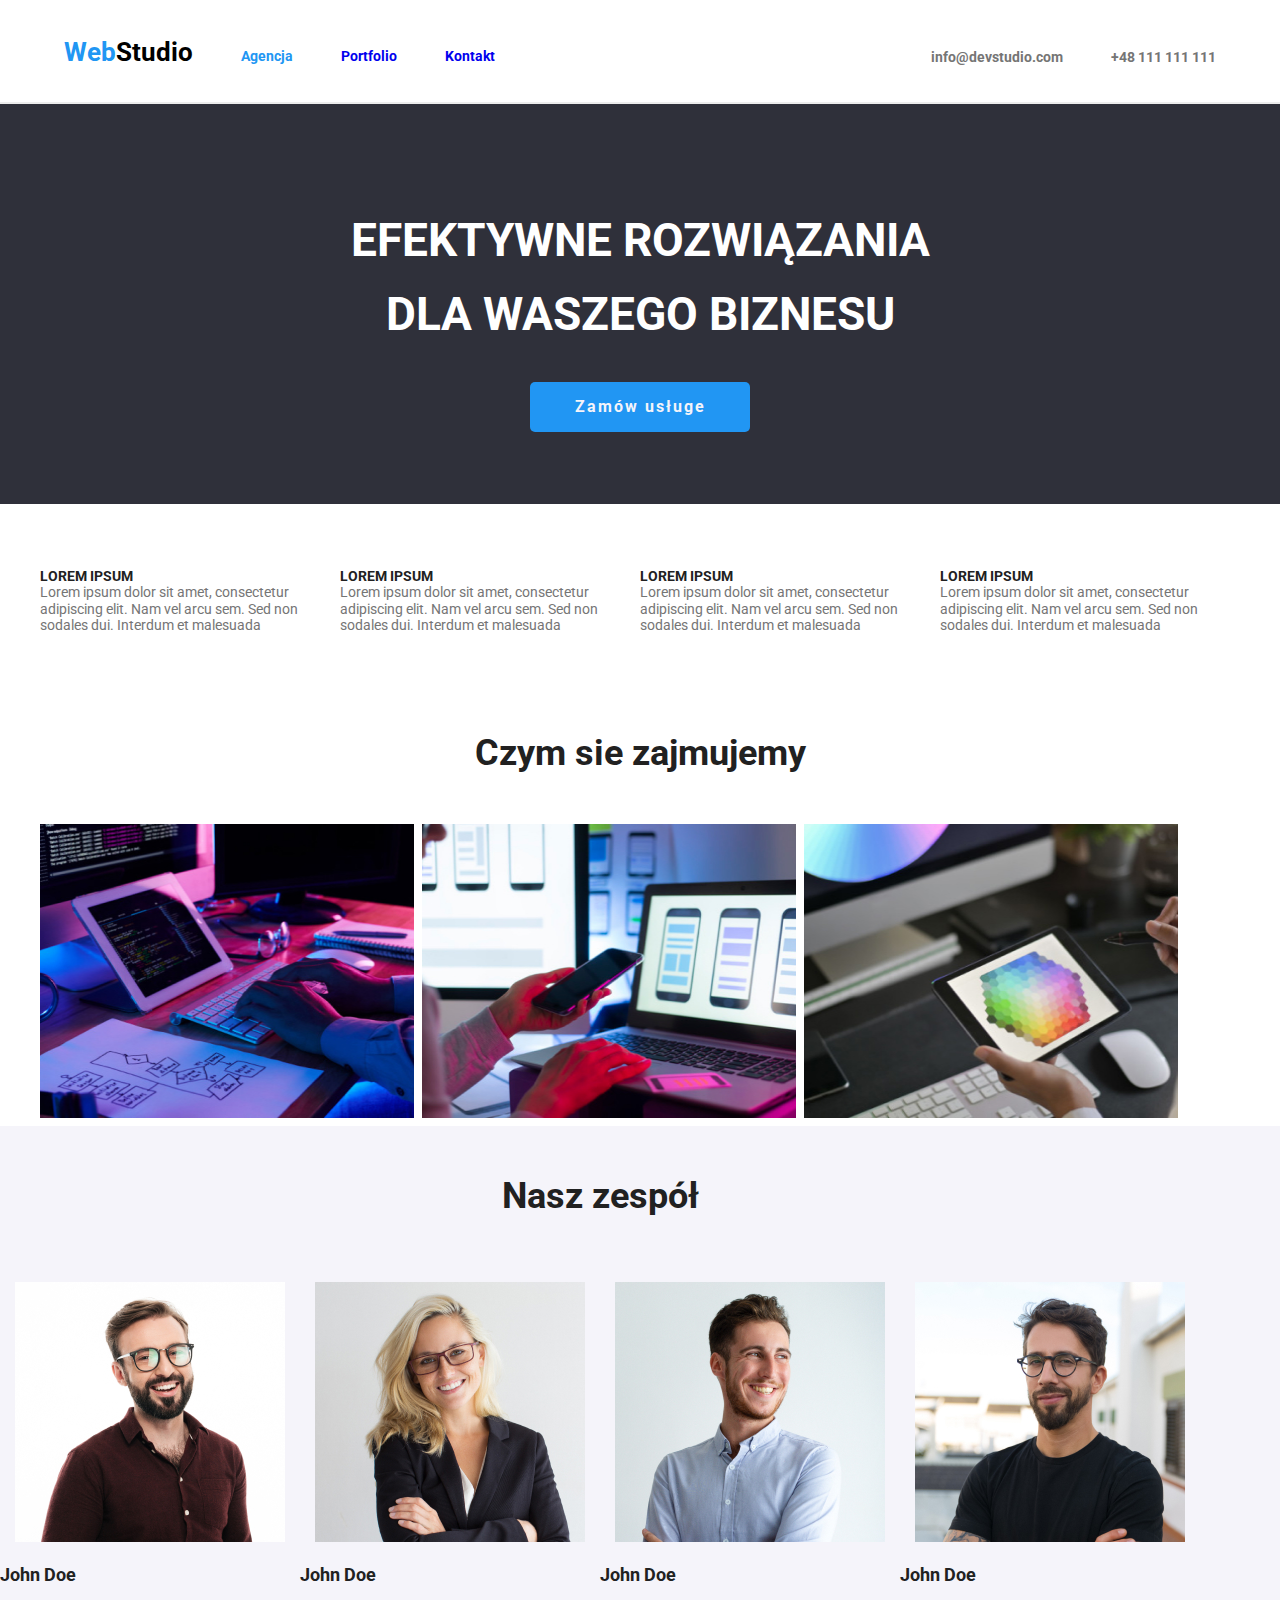
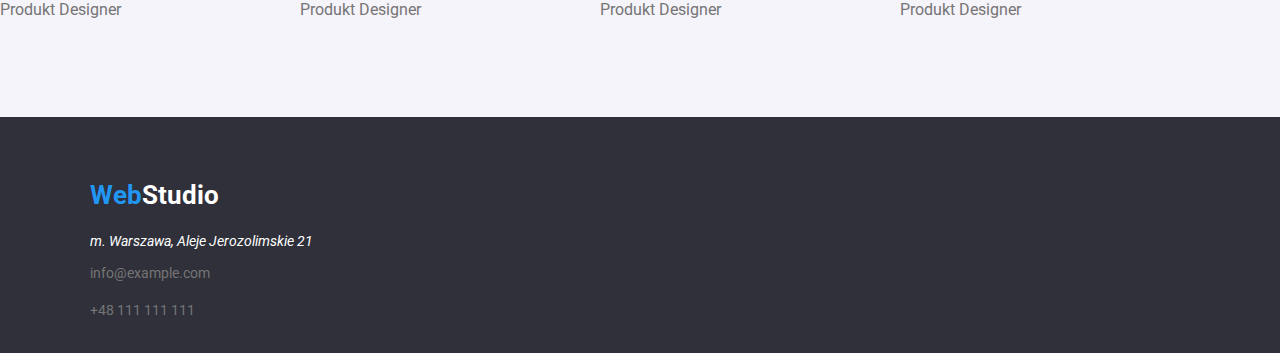
==== agencja.html @ d64dea9a "praca domowa 3" ====
<!DOCTYPE html>
<html lang="pl">
  <head>
    <meta charset="UTF-8" />
    <meta http-equiv="X-UA-Compatible" content="IE=edge" />
    <meta name="viewport" content="width=device-width, initial-scale=1.0" />
    <link rel="preconnect" href="https://fonts.googleapis.com" />
    <link rel="preconnect" href="https://fonts.gstatic.com" crossorigin />
    <link
      href="https://fonts.googleapis.com/css2?family=Raleway:wght@700&family=Roboto:wght@400;500;700;900&display=swap"
      rel="stylesheet"
    />
    <link rel="stylesheet" href="./css/modern-normalize.css" />
    <link rel="stylesheet" href="./css/style.css" />
    <title>WebStudio Praca Domowa nr 3</title>
  </head>
  <body>
    <header class="margin-bottom">
      <div class="container header-wrapper">
        <nav>
          <ul class="button-list">
            <li class="list-menu">
              <a href="#" class="logo-text-black"><span class="logo-text-blue">Web</span>Studio</a>
            </li>
            <li class="list-menu">
              <a href="./agencja.html" class="navigation active"><span>Agencja</span></a>
            </li>
            <li class="list-menu"><a href="./portfolio.html" class="navigation">Portfolio</a></li>
            <li class="list-menu"><a href="./kontakt.html" class="navigation">Kontakt</a></li>
          </ul>
        </nav>
        <ul class="button-list">
          <li class="list-menu">
            <a href="mailto:info@devstudio.com" class="kontakt">info@devstudio.com</a>
          </li>
          <li class="list-menu">
            <a href="tel:+48111111111" class="kontakt">+48 111 111 111</a>
          </li>
        </ul>
      </div>
    </header>

    <main>
      <div class="banner-background container-big">
        <h1 class="title-banner">
          EFEKTYWNE ROZWIĄZANIA <br />
          DLA WASZEGO BIZNESU
        </h1>
        <button type="button" class="button-bnner">Zamów usługe</button>
      </div>
      <div>
        <div class="container margin-button header-button">
          <ul class="button-list">
            <li>
              <h4 class="box-info-title">LOREM IPSUM</h4>
              <p class="box-info">
                Lorem ipsum dolor sit amet, consectetur adipiscing elit. Nam vel arcu sem. Sed non
                sodales dui. Interdum et malesuada
              </p>
            </li>
            <li>
              <h4 class="box-info-title">LOREM IPSUM</h4>
              <p class="box-info">
                Lorem ipsum dolor sit amet, consectetur adipiscing elit. Nam vel arcu sem. Sed non
                sodales dui. Interdum et malesuada
              </p>
            </li>
            <li>
              <h4 class="box-info-title">LOREM IPSUM</h4>
              <p class="box-info">
                Lorem ipsum dolor sit amet, consectetur adipiscing elit. Nam vel arcu sem. Sed non
                sodales dui. Interdum et malesuada
              </p>
            </li>
            <li>
              <h4 class="box-info-title">LOREM IPSUM</h4>
              <p class="box-info">
                Lorem ipsum dolor sit amet, consectetur adipiscing elit. Nam vel arcu sem. Sed non
                sodales dui. Interdum et malesuada
              </p>
            </li>
          </ul>
        </div>
      </div>
      <div class="container">
        <section>
          <h2 class="title-one">Czym sie zajmujemy</h2>
          <img src="./images/box1.jpg" alt="Czym się zajmujemy 1" width="374px" height="294" />
          <img src="./images/box2.jpg" alt="Czym się zajmujemy 2" width="374px" height="294" />
          <img src="./images/box3.jpg" alt="Czym się zajmujemy 3" width="374px" height="294" />
        </section>
      </div>
      <div>
        <div class="container-team">
          <section>
            <h2 class="title-one">Nasz zespół</h2>
            <ul class="portfolio">
              <li>
                <img
                  src="./images/img1.jpg"
                  alt="John Doe"
                  width="270"
                  height="260"
                  alt="fot. John Doe - Produck designer"
                  class="img-portfolio"
                />
                <h5 class="project-info">John Doe</h5>
                <span class="kategory"> Produkt Designer</span>
              </li>
              <li>
                <img
                  src="./images/img2.jpg"
                  alt="John Doe"
                  width="270"
                  height="260"
                  alt="fot. John Doe - Produck designer"
                  class="img-portfolio"
                />
                <h5 class="project-info">John Doe</h5>
                <span class="kategory"> Produkt Designer</span>
              </li>
              <li>
                <img
                  src="./images/img3.jpg"
                  alt="John Doe"
                  width="270"
                  height="260"
                  alt="fot. John Doe - Produck designer"
                  class="img-portfolio"
                />
                <h5 class="project-info">John Doe</h5>
                <span class="kategory"> Produkt Designer</span>
              </li>
              <li>
                <img
                  src="./images/img4.jpg"
                  alt="John Doe"
                  width="270"
                  height="260"
                  alt="fot. John Doe - Produkt designer"
                  class="img-portfolio"
                />
                <h5 class="project-info">John Doe</h5>
                <span class="kategory"> Produkt Designer</span>
              </li>
            </ul>
          </section>
        </div>
      </div>
    </main>
    <footer class="footer">
      <div class="container">
        <h3 class="logo-text-white"><span class="logo-text-blue">Web</span>Studio</h3>
        <address class="address">m. Warszawa, Aleje Jerozolimskie 21</address>
        <a href="mailto:info@example.com" class="kontakt">info@example.com</a>
        <br />
        <a href="tel:+48111111111" class="kontakt">+48 111 111 111</a>
      </div>
    </footer>
  </body>
</html>
---- css/style.css ----
:root {
  --color-black: #212121;
  --color-white: #ffffff;
  --color-white-dark: #f5f4fa;
  --color-grey: #757575;
  --hover-color: #2196f3;
  --background-color: #e5e5e5;
}

body {
  font-size: 2rem;
  font-family: 'Roboto', 'Raleway', sans-serif;
  color: var(--color-black);
  color: var(--background-color);
  font-weight: 400;
}

h1,
h2,
h3,
h4,
h5,
h6,
p,
ul {
  margin: 0;
  padding: 0;
}

.container {
  margin: 0 auto;
  width: 1200px;
}

.container-big {
  margin: 0 auto;
  height: auto;
}
.container-team {
  display: flex;
  align-items: center;
  justify-content: space-between;
  background-color: var(--color-white-dark);
  margin: 0 auto;
  height: auto;
}

.margin-bottom {
  border-bottom: 2px solid #ececec;
  padding: 32px;
}
.margin-button {
  padding-top: 64px;
  padding-bottom: 50px;
}

.header-wrapper {
  display: flex;
  align-items: center;
  justify-content: space-between;
}
.header-button {
  display: flex;
  align-items: center;
  justify-content: space-around;
}

.logo-text-black {
  font-family: 'Roboto', 'Raleway', sans-serif;
  color: #000000;
  font-weight: 700;
  font-size: 26px;
  line-height: 1.4;
  text-decoration: none;
}

.logo-text-white {
  font-family: 'Roboto', 'Raleway', sans-serif;
  color: var(--color-white);
  font-weight: 700;
  font-size: 26px;
  line-height: 1.4;
  text-decoration: none;
}

.logo-text-blue {
  color: var(--hover-color);
}

.list-menu {
  padding: 0 24px;
  font-weight: 700;
}

.navigation {
  text-decoration: none;
  font-size: 14px;
}

.navigation:hover,
.navigation:focus,
.navigation:active {
  color: var(--hover-color);
}

.active {
  text-decoration: none;
  font-size: 14px;
  color: var(--hover-color);
}

.kontakt {
  text-decoration: none;
  color: var(--color-grey);
  font-size: 14px;
}

.kontakt:hover,
.kontakt:focus {
  color: var(--hover-color);
}

.banner-background {
  background-color: #2f303a;
  text-align: center;
  width: 100%;
  height: 200px;
  padding-top: 100px;
  padding-bottom: 100px;
  color: var(--color-white);
}

.title-banner {
  font-size: 46px;
  line-height: 1.6;
}
.button {
  display: inline-block;
  height: 38px;
  margin: 8px;
  padding: 6px 22px 6px 22px;
  background-color: var(--color-white-dark);
  color: var(--color-black);
  border: none;
  font-size: 16px;
  text-align: center;
  text-decoration: none;
  cursor: pointer;
  border-radius: 5px;
}

.button-list {
  display: flex;
  justify-content: center;
  list-style: none;
}

.button:hover {
  color: var(--color-white-dark);
  background-color: var(--hover-color);
}

.button-bnner {
  color: var(--color-white-dark);
  background-color: var(--hover-color);

  line-height: 1;
  letter-spacing: 2px;
  white-space: normal;
  margin-top: 30px;
  width: 220px;
  height: 50px;
  font-size: 16px;
  font-weight: 700;

  border: none;
  cursor: pointer;
  border-radius: 5px;
}

.img-portfolio {
  margin: 15px 15px 15px 15px;
}

.portfolio {
  list-style: none;
  display: inline-flex;
  padding-bottom: 94px;
}

.project-info {
  color: #212121;
  font-family: 'Roboto';
  font-size: 18px;
}
.kategory {
  font-size: 16px;
  font-family: 'Roboto';
  color: var(--color-grey);
}

.box-info-title {
  font-size: 14px;
  font-weight: 700;
  color: var(--color-black);
}

.box-info {
  font-size: 14px;
  color: var(--color-grey);
}

.title-one {
  font-size: 36px;
  font-weight: 700;
  text-align: center;
  margin: 50px;
  height: auto;
  color: var(--color-black);
}

.footer {
  background-color: #2f303a;
  color: #ffffff;
  text-decoration: none;
  padding: 60px 10px 30px 90px;
}

.address {
  font-size: 14px;
  margin-top: 20px;
}
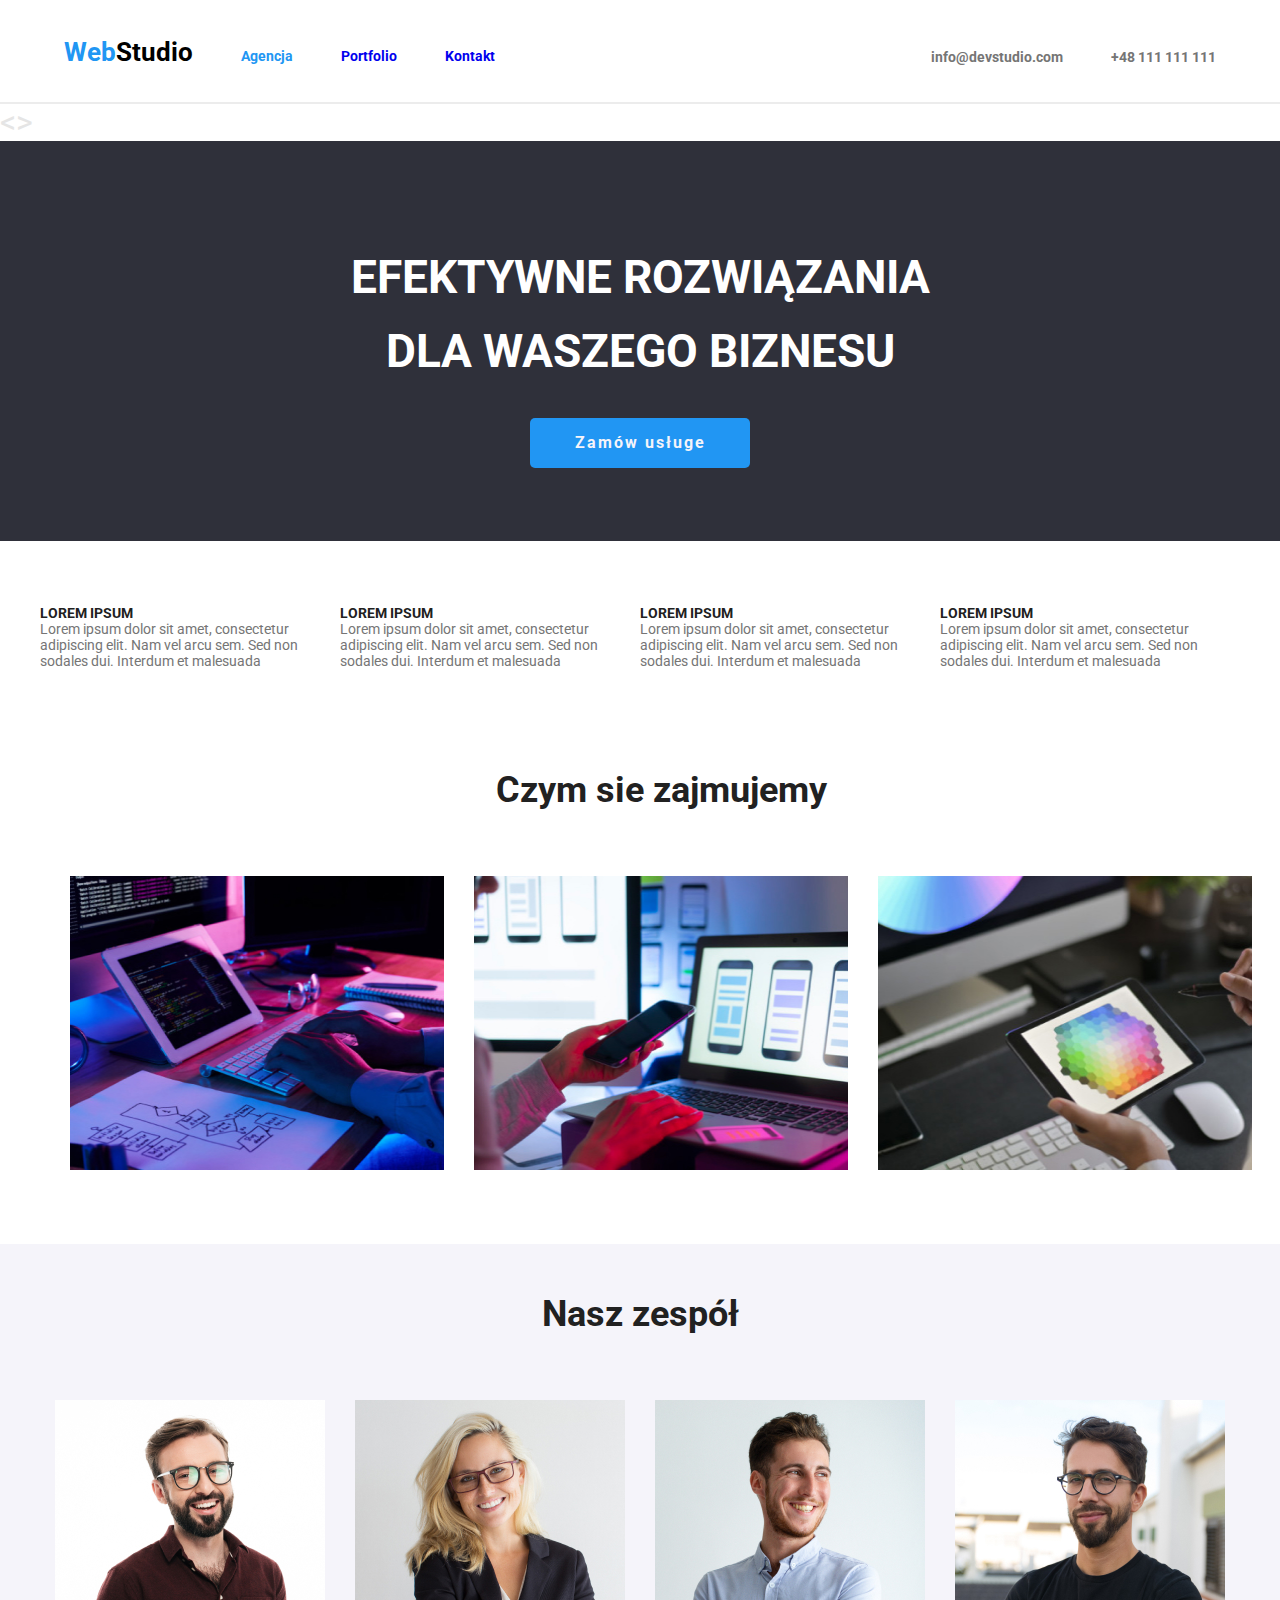
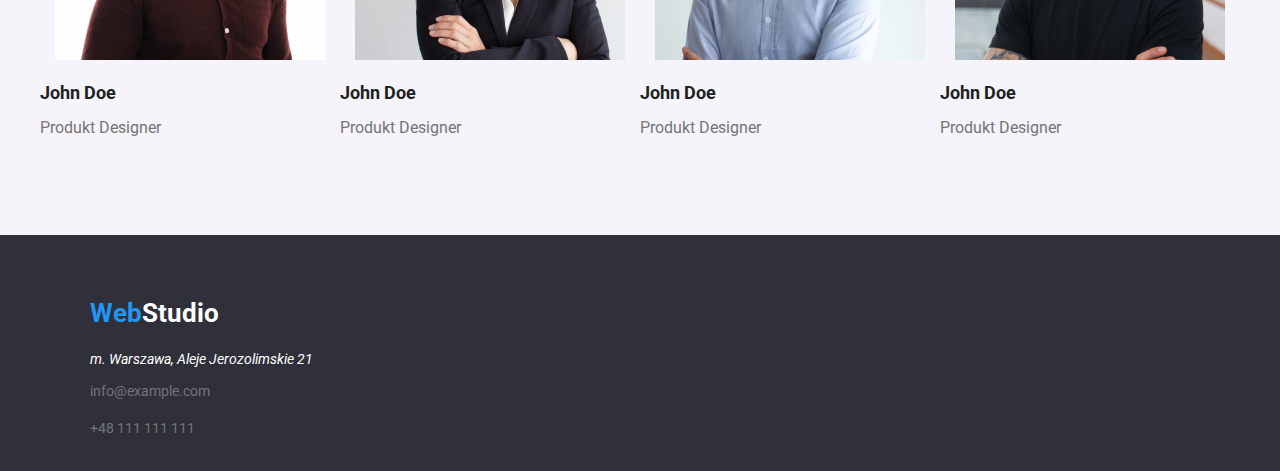
==== commit 4fd60fed: "agencja ustawianie" ====
--- a/agencja.html
+++ b/agencja.html
@@ -40,13 +40,15 @@
       </div>
     </header>
 
-    <main>
+    <>
       <div class="banner-background container-big">
-        <h1 class="title-banner">
-          EFEKTYWNE ROZWIĄZANIA <br />
-          DLA WASZEGO BIZNESU
-        </h1>
-        <button type="button" class="button-bnner">Zamów usługe</button>
+        <div>
+          <h1 class="title-banner">
+            EFEKTYWNE ROZWIĄZANIA <br />
+            DLA WASZEGO BIZNESU
+          </h1>
+          <button type="button" class="button-bnner">Zamów usługe</button>
+        </div>
       </div>
       <div>
         <div class="container margin-button header-button">
@@ -83,68 +85,81 @@
         </div>
       </div>
       <div class="container">
-        <section>
-          <h2 class="title-one">Czym sie zajmujemy</h2>
-          <img src="./images/box1.jpg" alt="Czym się zajmujemy 1" width="374px" height="294" />
-          <img src="./images/box2.jpg" alt="Czym się zajmujemy 2" width="374px" height="294" />
-          <img src="./images/box3.jpg" alt="Czym się zajmujemy 3" width="374px" height="294" />
-        </section>
+        <div class="container-work">
+          <section>
+            <h2 class="title-one">Czym sie zajmujemy</h2>
+              <ul class="container-work-small">
+                        <li class="container-work-small">
+                        <img src="./images/box1.jpg" alt="Czym się zajmujemy 1" width="374px" height="294" />
+                      </li>
+                      <li class="container-work-small">
+                        <img src="./images/box2.jpg" alt="Czym się zajmujemy 2" width="374px" height="294" />
+                      </li>
+                      <li class="container-work-small">
+                        <img src="./images/box3.jpg" alt="Czym się zajmujemy 1" width="374px" height="294" />
+                      </li>
+              </ul>
+          </section>
+        </div>
       </div>
+    
       <div>
-        <div class="container-team">
-          <section>
-            <h2 class="title-one">Nasz zespół</h2>
-            <ul class="portfolio">
-              <li>
-                <img
-                  src="./images/img1.jpg"
-                  alt="John Doe"
-                  width="270"
-                  height="260"
-                  alt="fot. John Doe - Produck designer"
-                  class="img-portfolio"
-                />
-                <h5 class="project-info">John Doe</h5>
-                <span class="kategory"> Produkt Designer</span>
-              </li>
-              <li>
-                <img
-                  src="./images/img2.jpg"
-                  alt="John Doe"
-                  width="270"
-                  height="260"
-                  alt="fot. John Doe - Produck designer"
-                  class="img-portfolio"
-                />
-                <h5 class="project-info">John Doe</h5>
-                <span class="kategory"> Produkt Designer</span>
-              </li>
-              <li>
-                <img
-                  src="./images/img3.jpg"
-                  alt="John Doe"
-                  width="270"
-                  height="260"
-                  alt="fot. John Doe - Produck designer"
-                  class="img-portfolio"
-                />
-                <h5 class="project-info">John Doe</h5>
-                <span class="kategory"> Produkt Designer</span>
-              </li>
-              <li>
-                <img
-                  src="./images/img4.jpg"
-                  alt="John Doe"
-                  width="270"
-                  height="260"
-                  alt="fot. John Doe - Produkt designer"
-                  class="img-portfolio"
-                />
-                <h5 class="project-info">John Doe</h5>
-                <span class="kategory"> Produkt Designer</span>
-              </li>
-            </ul>
-          </section>
+        <div class="banner-background-team">
+          <div class="container">
+            <section>
+              <h2 class="title-one">Nasz zespół</h2>
+              <ul class="portfolio">
+                <li>
+                  <img
+                    src="./images/img1.jpg"
+                    alt="John Doe"
+                    width="270"
+                    height="260"
+                    alt="fot. John Doe - Produck designer"
+                    class="img-portfolio"
+                  />
+                  <h5 class="project-info">John Doe</h5>
+                  <span class="kategory"> Produkt Designer</span>
+                </li>
+                <li>
+                  <img
+                    src="./images/img2.jpg"
+                    alt="John Doe"
+                    width="270"
+                    height="260"
+                    alt="fot. John Doe - Produck designer"
+                    class="img-portfolio"
+                  />
+                  <h5 class="project-info">John Doe</h5>
+                  <span class="kategory"> Produkt Designer</span>
+                </li>
+                <li>
+                  <img
+                    src="./images/img3.jpg"
+                    alt="John Doe"
+                    width="270"
+                    height="260"
+                    alt="fot. John Doe - Produck designer"
+                    class="img-portfolio"
+                  />
+                  <h5 class="project-info">John Doe</h5>
+                  <span class="kategory"> Produkt Designer</span>
+                </li>
+                <li>
+                  <img
+                    src="./images/img4.jpg"
+                    alt="John Doe"
+                    width="270"
+                    height="260"
+                    alt="fot. John Doe - Produkt designer"
+                    class="img-portfolio"
+                  />
+                  <h5 class="project-info">John Doe</h5>
+                  <span class="kategory"> Produkt Designer</span>
+                </li>
+              </ul>
+            </section>
+          </div>
         </div>
       </div>
     </main>
--- a/css/style.css
+++ b/css/style.css
@@ -36,6 +36,21 @@
   margin: 0 auto;
   height: auto;
 }
+
+.container-work {
+  display: flex;
+  align-items: center;
+  justify-content: space-around;
+  margin-bottom: 44px;
+}
+
+.container-work-small {
+  display: flex;
+  align-items: center;
+  justify-content: space-between;
+  margin: 15px;
+}
+
 .container-team {
   display: flex;
   align-items: center;
@@ -130,6 +145,16 @@
   color: var(--color-white);
 }
 
+.banner-background-team {
+  background-color: var(--color-white-dark);
+
+  display: flex;
+  align-items: center;
+  justify-content: space-between;
+
+  color: var(--color-white);
+}
+
 .title-banner {
   font-size: 46px;
   line-height: 1.6;
@@ -172,7 +197,6 @@
   height: 50px;
   font-size: 16px;
   font-weight: 700;
-
   border: none;
   cursor: pointer;
   border-radius: 5px;
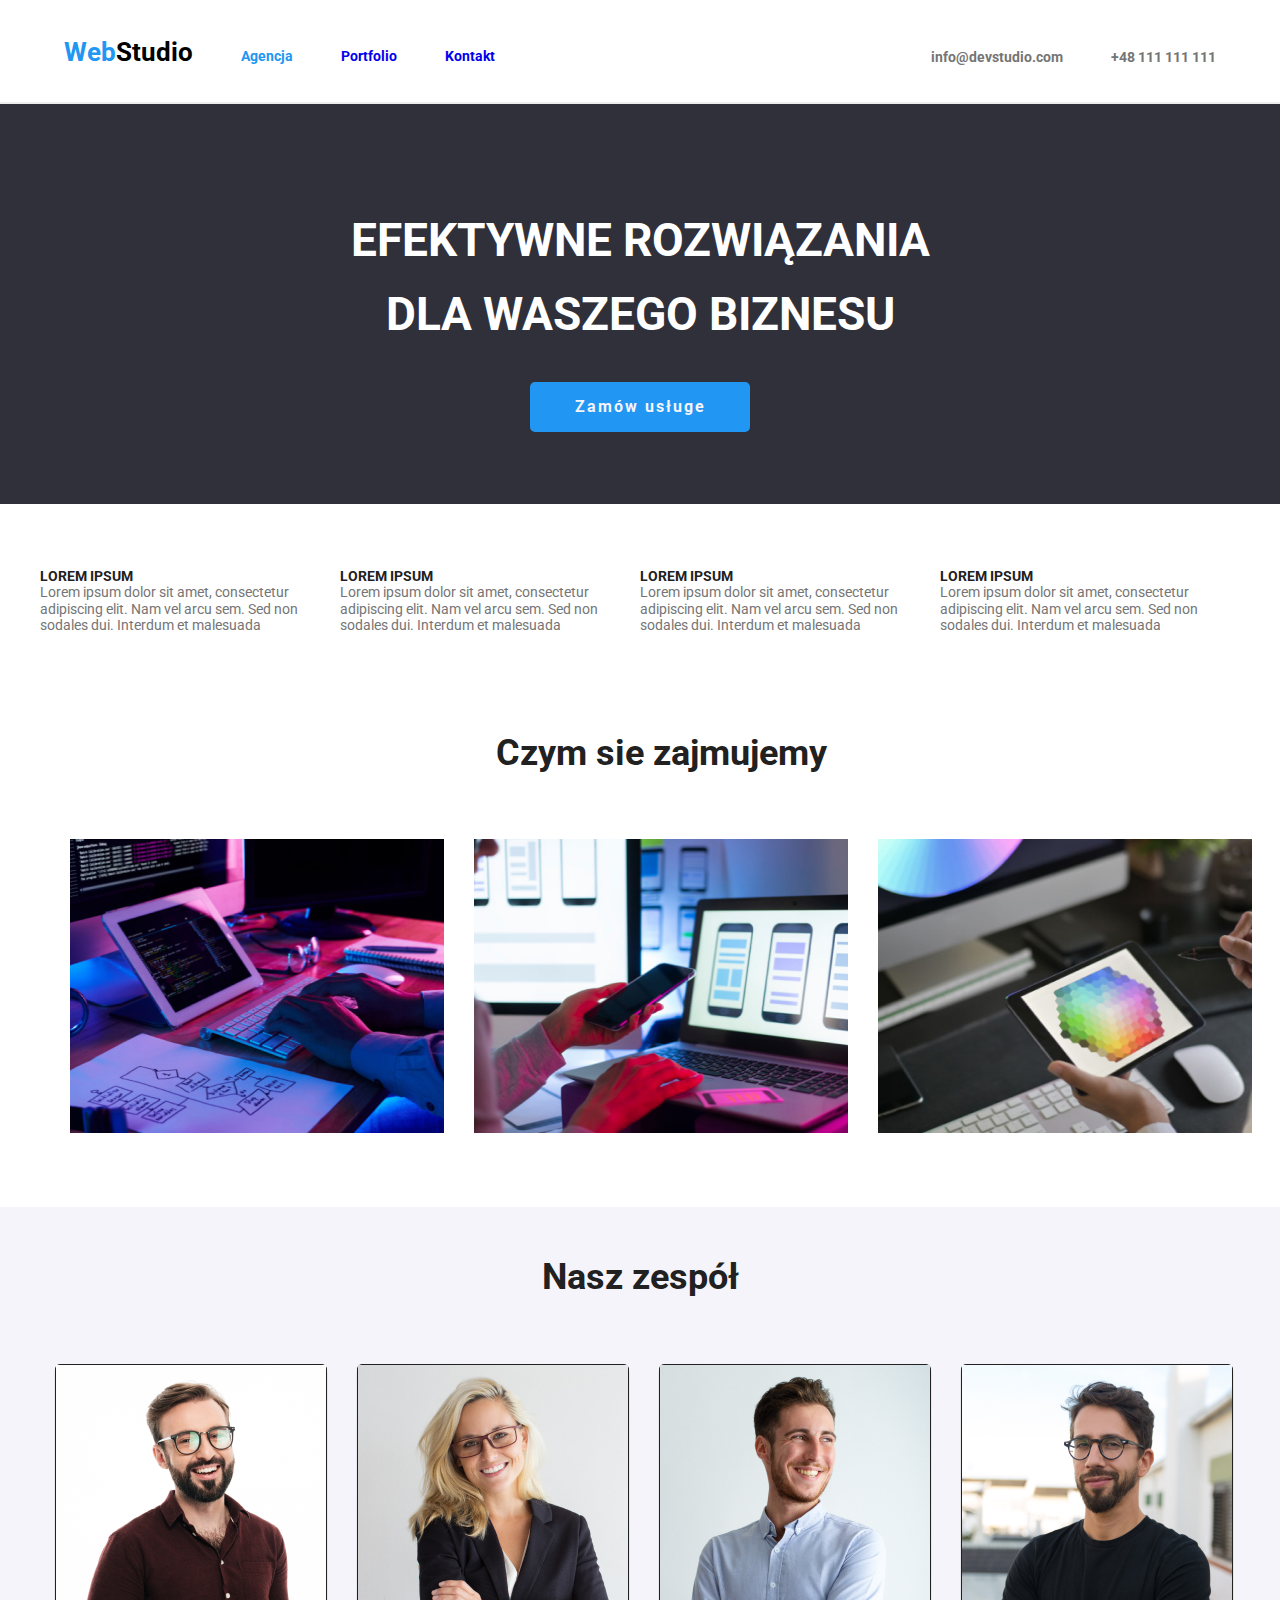
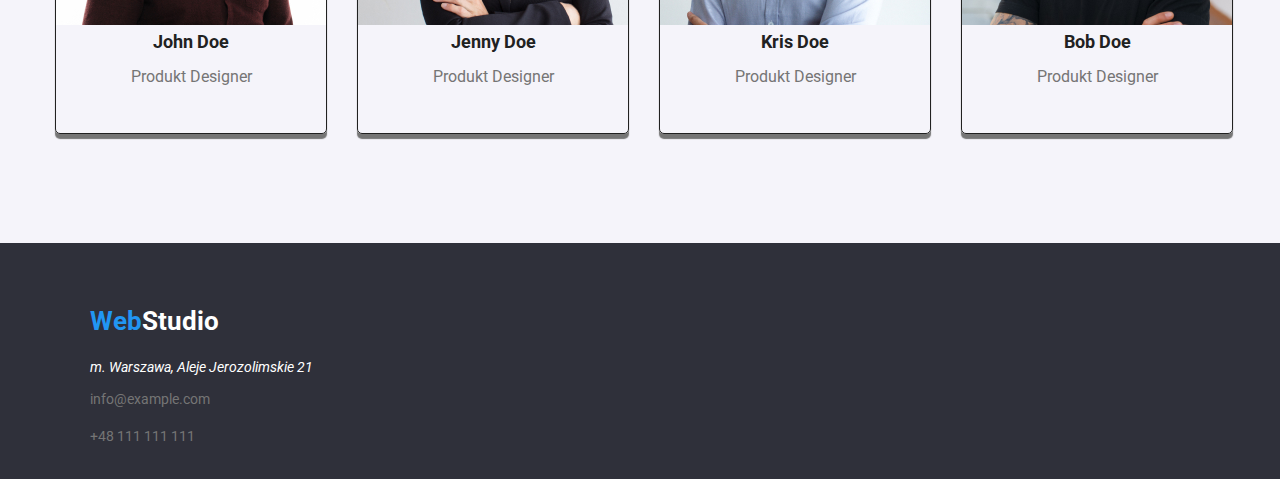
==== commit 53b673c0: "pracownicy" ====
--- a/agencja.html
+++ b/agencja.html
@@ -40,7 +40,7 @@
       </div>
     </header>
 
-    <>
+    
       <div class="banner-background container-big">
         <div>
           <h1 class="title-banner">
@@ -110,52 +110,61 @@
               <h2 class="title-one">Nasz zespół</h2>
               <ul class="portfolio">
                 <li>
-                  <img
-                    src="./images/img1.jpg"
+                  <div class="portfolio-space">
+                    <img
+                    src="./images/team_john.jpg"
                     alt="John Doe"
                     width="270"
                     height="260"
                     alt="fot. John Doe - Produck designer"
+              
+                     />
+                    <h5 class="project-info">John Doe</h5>
+                    <span class="kategory"> Produkt Designer</span>
+                  </div>
+                </li>
+                <li>
+                   <div class="portfolio-space">
+                  <img
+                    src="./images/team_jenny.jpg"
+                    alt="Jenny Doe"
+                    width="270"
+                    height="260"
+                    alt="fot. Jenny Doe - Produck designer"
+            
+                  />
+                  <h5 class="project-info">Jenny Doe</h5>
+                  <span class="kategory"> Produkt Designer</span>
+               </div>
+                </li>
+               
+                 
+                <li>
+                  <div class="portfolio-space"> <img
+                    src="./images/team_kris.jpg"
+                    alt="Kris Doe"
+                    width="270"
+                    height="260"
+                    alt="fot. Kris Doe - Produck designer"
+                
+                  />
+                  <h5 class="project-info">Kris Doe</h5>
+                  <span class="kategory"> Produkt Designer</span>
+                  </div>
+                </li>
+                <li>
+                  <div class="portfolio-space">
+                  <img
+                    src="./images/team_bob.jpg"
+                    alt="Bob Doe"
+                    width="270"
+                    height="260"
+                    alt="fot. Bob Doe - Produkt designer"
                     class="img-portfolio"
                   />
-                  <h5 class="project-info">John Doe</h5>
+                  <h5 class="project-info">Bob Doe</h5>
                   <span class="kategory"> Produkt Designer</span>
-                </li>
-                <li>
-                  <img
-                    src="./images/img2.jpg"
-                    alt="John Doe"
-                    width="270"
-                    height="260"
-                    alt="fot. John Doe - Produck designer"
-                    class="img-portfolio"
-                  />
-                  <h5 class="project-info">John Doe</h5>
-                  <span class="kategory"> Produkt Designer</span>
-                </li>
-                <li>
-                  <img
-                    src="./images/img3.jpg"
-                    alt="John Doe"
-                    width="270"
-                    height="260"
-                    alt="fot. John Doe - Produck designer"
-                    class="img-portfolio"
-                  />
-                  <h5 class="project-info">John Doe</h5>
-                  <span class="kategory"> Produkt Designer</span>
-                </li>
-                <li>
-                  <img
-                    src="./images/img4.jpg"
-                    alt="John Doe"
-                    width="270"
-                    height="260"
-                    alt="fot. John Doe - Produkt designer"
-                    class="img-portfolio"
-                  />
-                  <h5 class="project-info">John Doe</h5>
-                  <span class="kategory"> Produkt Designer</span>
+                  </div>
                 </li>
               </ul>
             </section>
--- a/css/style.css
+++ b/css/style.css
@@ -202,16 +202,25 @@
   border-radius: 5px;
 }
 
-.img-portfolio {
-  margin: 15px 15px 15px 15px;
-}
-
 .portfolio {
   list-style: none;
   display: inline-flex;
   padding-bottom: 94px;
 }
 
+.portfolio-space {
+  display: inline-block;
+  flex-direction: column;
+  align-items: center;
+  width: 270px;
+  height: 368px;
+  text-align: center;
+  border: 1px solid #212121;
+  border-radius: 5px;
+  box-shadow: 0px 5px 1px #757575;
+  margin: 15px;
+}
+
 .project-info {
   color: #212121;
   font-family: 'Roboto';
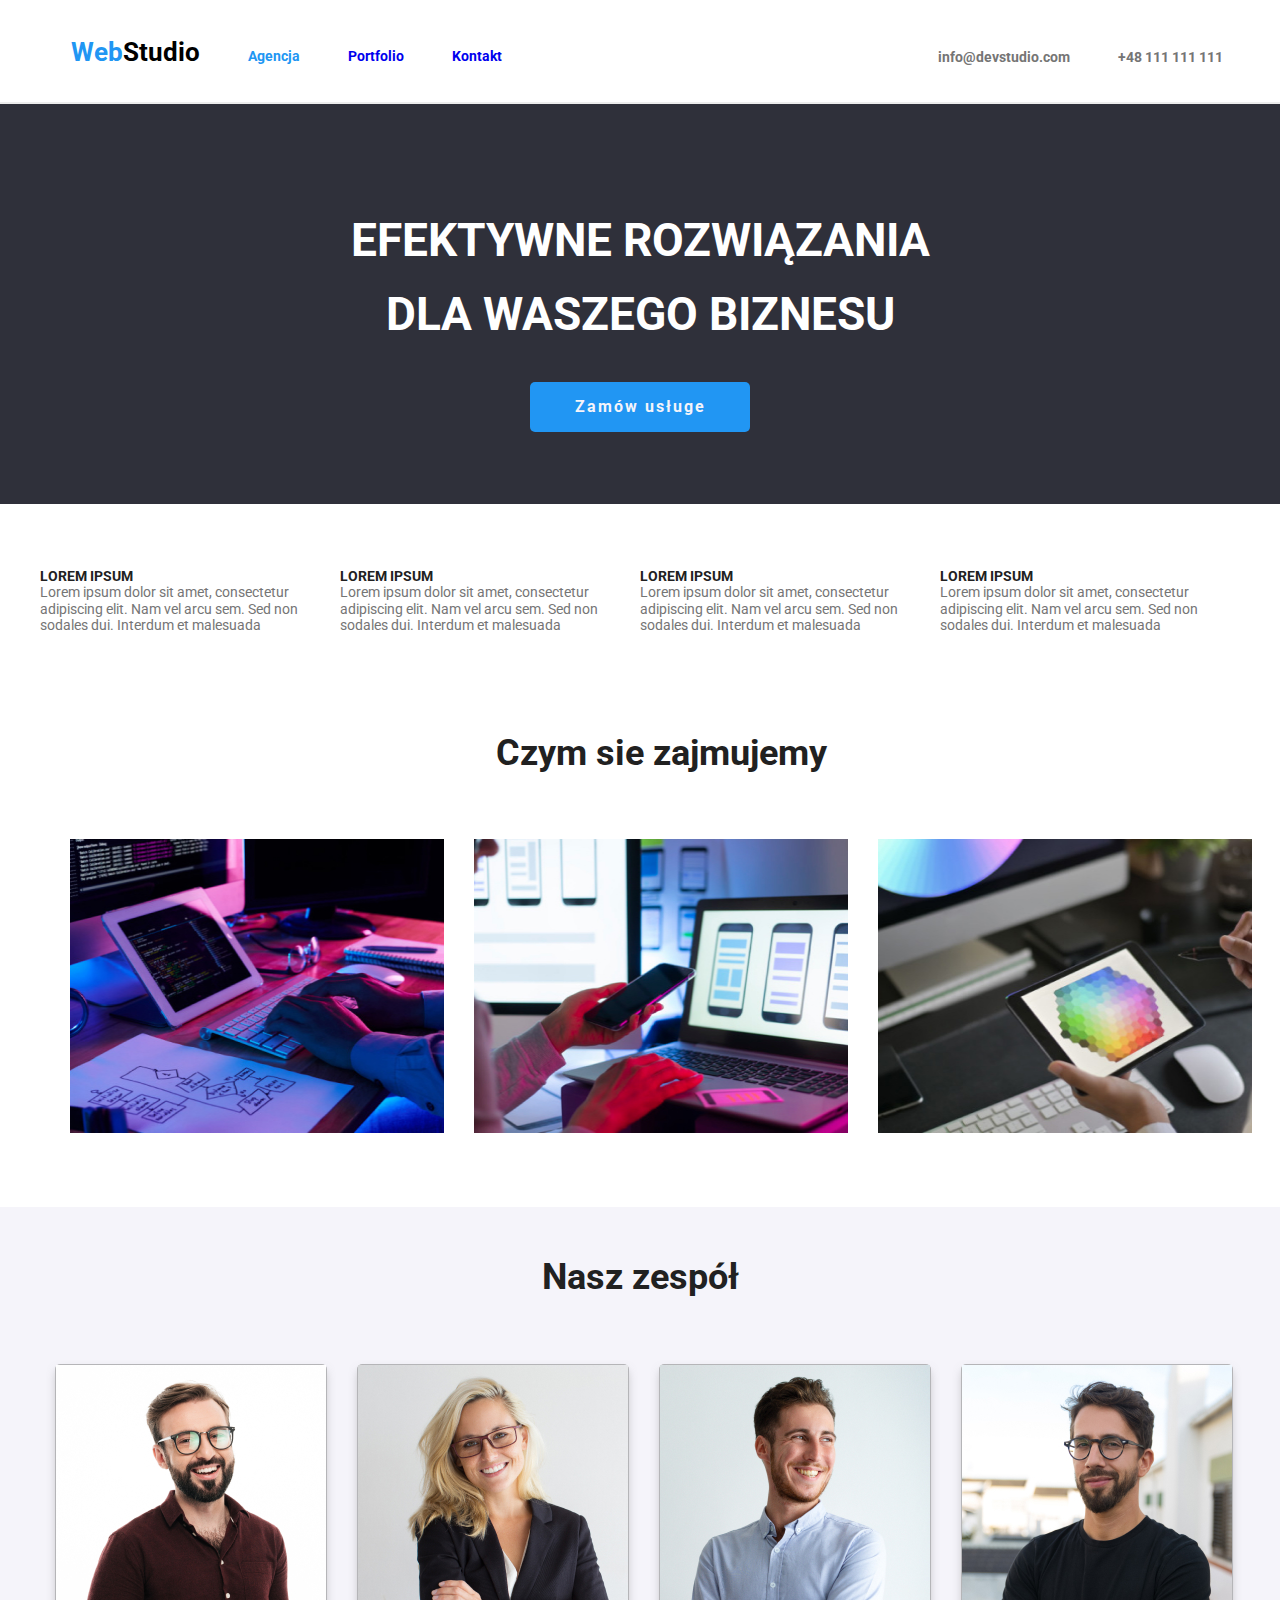
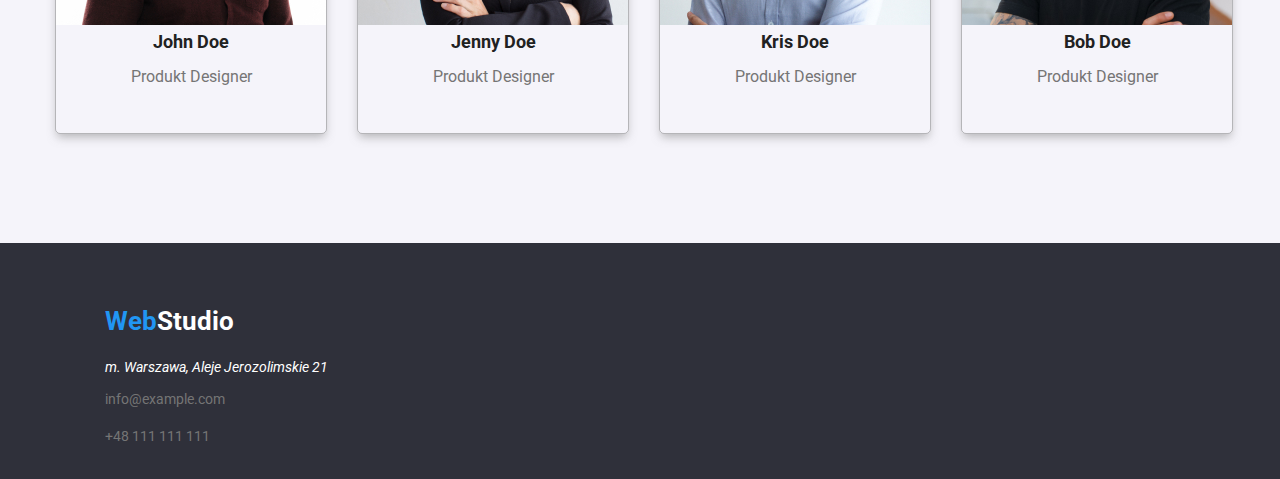
==== commit b0f5a6c9: "poprawka img" ====
--- a/agencja.html
+++ b/agencja.html
@@ -159,9 +159,7 @@
                     alt="Bob Doe"
                     width="270"
                     height="260"
-                    alt="fot. Bob Doe - Produkt designer"
-                    class="img-portfolio"
-                  />
+                    alt="fot. Bob Doe - Produkt designer"/>
                   <h5 class="project-info">Bob Doe</h5>
                   <span class="kategory"> Produkt Designer</span>
                   </div>
--- a/css/style.css
+++ b/css/style.css
@@ -29,7 +29,9 @@
 
 .container {
   margin: 0 auto;
-  width: 1200px;
+  width: 100%;
+  max-width: 1200px;
+  padding: 0 15px;
 }
 
 .container-big {
@@ -208,6 +210,10 @@
   padding-bottom: 94px;
 }
 
+.img-portfolio {
+  margin: 15px 15px 15px 15px;
+}
+
 .portfolio-space {
   display: inline-block;
   flex-direction: column;
@@ -215,10 +221,17 @@
   width: 270px;
   height: 368px;
   text-align: center;
-  border: 1px solid #212121;
+  border: 1px solid rgba(117, 117, 117, 0.5);
+  box-shadow: 0 5px 10px -2px rgba(117, 117, 117, 0.5);
   border-radius: 5px;
-  box-shadow: 0px 5px 1px #757575;
   margin: 15px;
+}
+
+.drop-shadow {
+  width: 150px;
+  height: 200px;
+  display: block;
+  background: white;
 }
 
 .project-info {
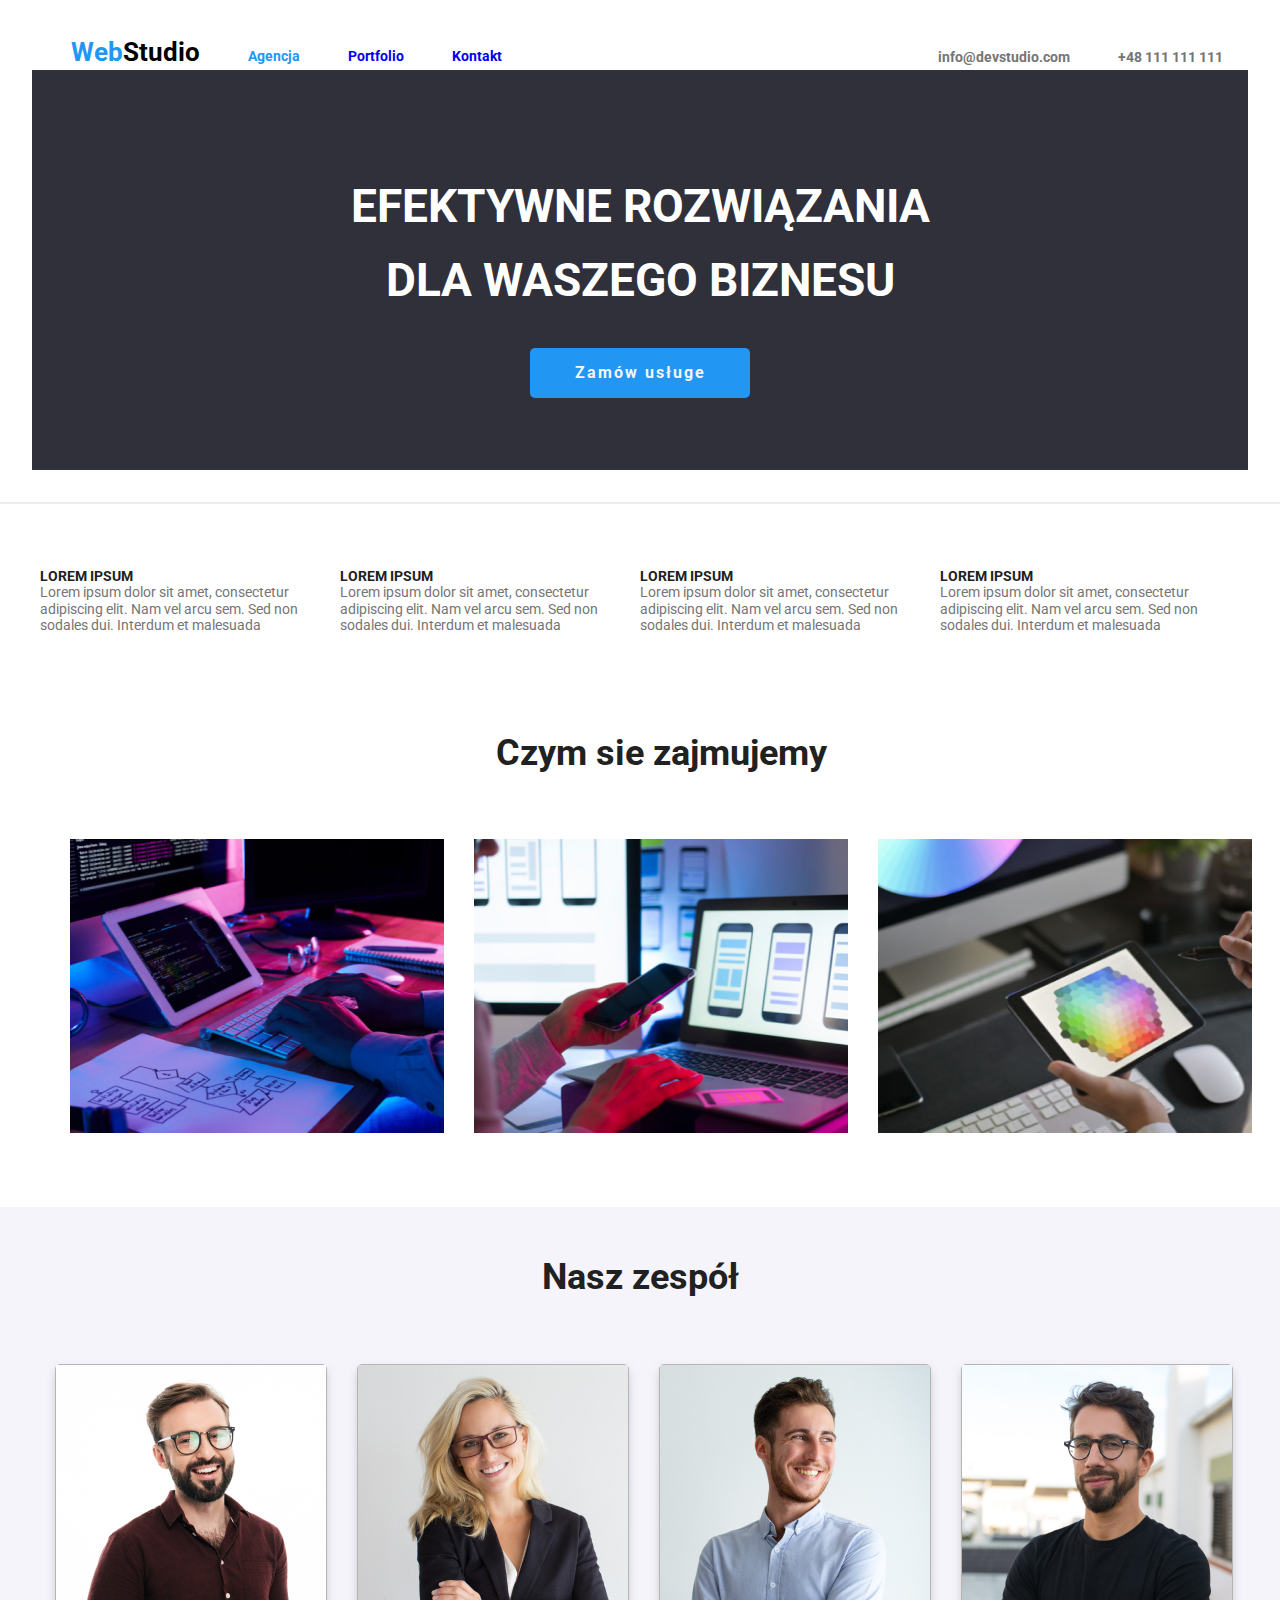
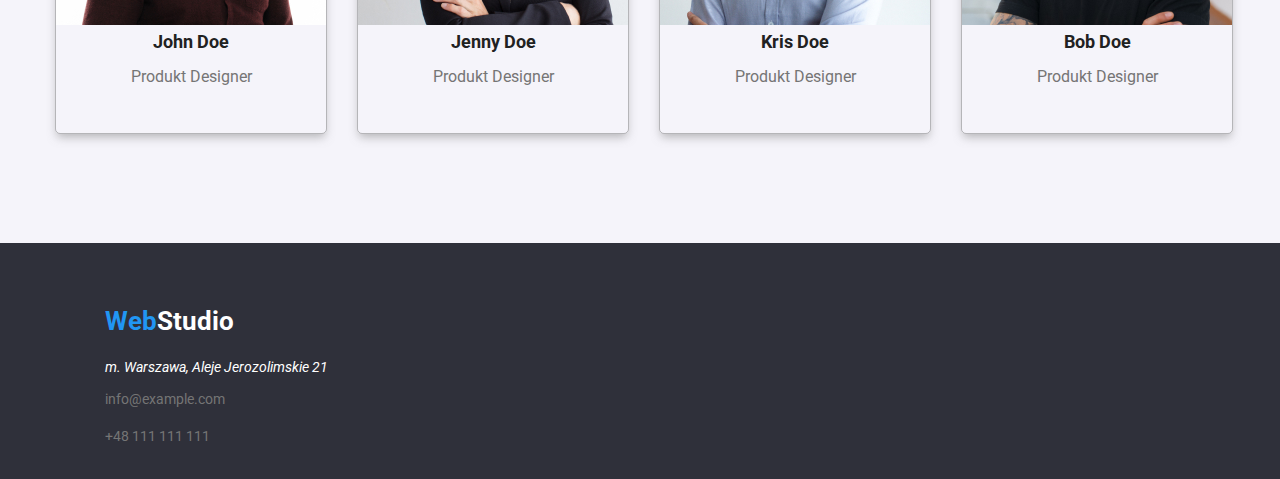
==== commit ae0df029: "Update agencja.html" ====
--- a/agencja.html
+++ b/agencja.html
@@ -38,9 +38,6 @@
           </li>
         </ul>
       </div>
-    </header>
-
-    
       <div class="banner-background container-big">
         <div>
           <h1 class="title-banner">
@@ -50,6 +47,9 @@
           <button type="button" class="button-bnner">Zamów usługe</button>
         </div>
       </div>
+    </header>
+
+    <main>
       <div>
         <div class="container margin-button header-button">
           <ul class="button-list">
@@ -88,21 +88,36 @@
         <div class="container-work">
           <section>
             <h2 class="title-one">Czym sie zajmujemy</h2>
-              <ul class="container-work-small">
-                        <li class="container-work-small">
-                        <img src="./images/box1.jpg" alt="Czym się zajmujemy 1" width="374px" height="294" />
-                      </li>
-                      <li class="container-work-small">
-                        <img src="./images/box2.jpg" alt="Czym się zajmujemy 2" width="374px" height="294" />
-                      </li>
-                      <li class="container-work-small">
-                        <img src="./images/box3.jpg" alt="Czym się zajmujemy 1" width="374px" height="294" />
-                      </li>
-              </ul>
+            <ul class="container-work-small">
+              <li class="container-work-small">
+                <img
+                  src="./images/box1.jpg"
+                  alt="Czym się zajmujemy 1"
+                  width="374px"
+                  height="294"
+                />
+              </li>
+              <li class="container-work-small">
+                <img
+                  src="./images/box2.jpg"
+                  alt="Czym się zajmujemy 2"
+                  width="374px"
+                  height="294"
+                />
+              </li>
+              <li class="container-work-small">
+                <img
+                  src="./images/box3.jpg"
+                  alt="Czym się zajmujemy 1"
+                  width="374px"
+                  height="294"
+                />
+              </li>
+            </ul>
           </section>
         </div>
       </div>
-    
+
       <div>
         <div class="banner-background-team">
           <div class="container">
@@ -112,56 +127,54 @@
                 <li>
                   <div class="portfolio-space">
                     <img
-                    src="./images/team_john.jpg"
-                    alt="John Doe"
-                    width="270"
-                    height="260"
-                    alt="fot. John Doe - Produck designer"
-              
-                     />
+                      src="./images/team_john.jpg"
+                      alt="John Doe"
+                      width="270"
+                      height="260"
+                      alt="fot. John Doe - Produck designer"
+                    />
                     <h5 class="project-info">John Doe</h5>
                     <span class="kategory"> Produkt Designer</span>
                   </div>
                 </li>
                 <li>
-                   <div class="portfolio-space">
-                  <img
-                    src="./images/team_jenny.jpg"
-                    alt="Jenny Doe"
-                    width="270"
-                    height="260"
-                    alt="fot. Jenny Doe - Produck designer"
-            
-                  />
-                  <h5 class="project-info">Jenny Doe</h5>
-                  <span class="kategory"> Produkt Designer</span>
-               </div>
+                  <div class="portfolio-space">
+                    <img
+                      src="./images/team_jenny.jpg"
+                      alt="Jenny Doe"
+                      width="270"
+                      height="260"
+                      alt="fot. Jenny Doe - Produck designer"
+                    />
+                    <h5 class="project-info">Jenny Doe</h5>
+                    <span class="kategory"> Produkt Designer</span>
+                  </div>
                 </li>
-               
-                 
+
                 <li>
-                  <div class="portfolio-space"> <img
-                    src="./images/team_kris.jpg"
-                    alt="Kris Doe"
-                    width="270"
-                    height="260"
-                    alt="fot. Kris Doe - Produck designer"
-                
-                  />
-                  <h5 class="project-info">Kris Doe</h5>
-                  <span class="kategory"> Produkt Designer</span>
+                  <div class="portfolio-space">
+                    <img
+                      src="./images/team_kris.jpg"
+                      alt="Kris Doe"
+                      width="270"
+                      height="260"
+                      alt="fot. Kris Doe - Produck designer"
+                    />
+                    <h5 class="project-info">Kris Doe</h5>
+                    <span class="kategory"> Produkt Designer</span>
                   </div>
                 </li>
                 <li>
                   <div class="portfolio-space">
-                  <img
-                    src="./images/team_bob.jpg"
-                    alt="Bob Doe"
-                    width="270"
-                    height="260"
-                    alt="fot. Bob Doe - Produkt designer"/>
-                  <h5 class="project-info">Bob Doe</h5>
-                  <span class="kategory"> Produkt Designer</span>
+                    <img
+                      src="./images/team_bob.jpg"
+                      alt="Bob Doe"
+                      width="270"
+                      height="260"
+                      alt="fot. Bob Doe - Produkt designer"
+                    />
+                    <h5 class="project-info">Bob Doe</h5>
+                    <span class="kategory"> Produkt Designer</span>
                   </div>
                 </li>
               </ul>
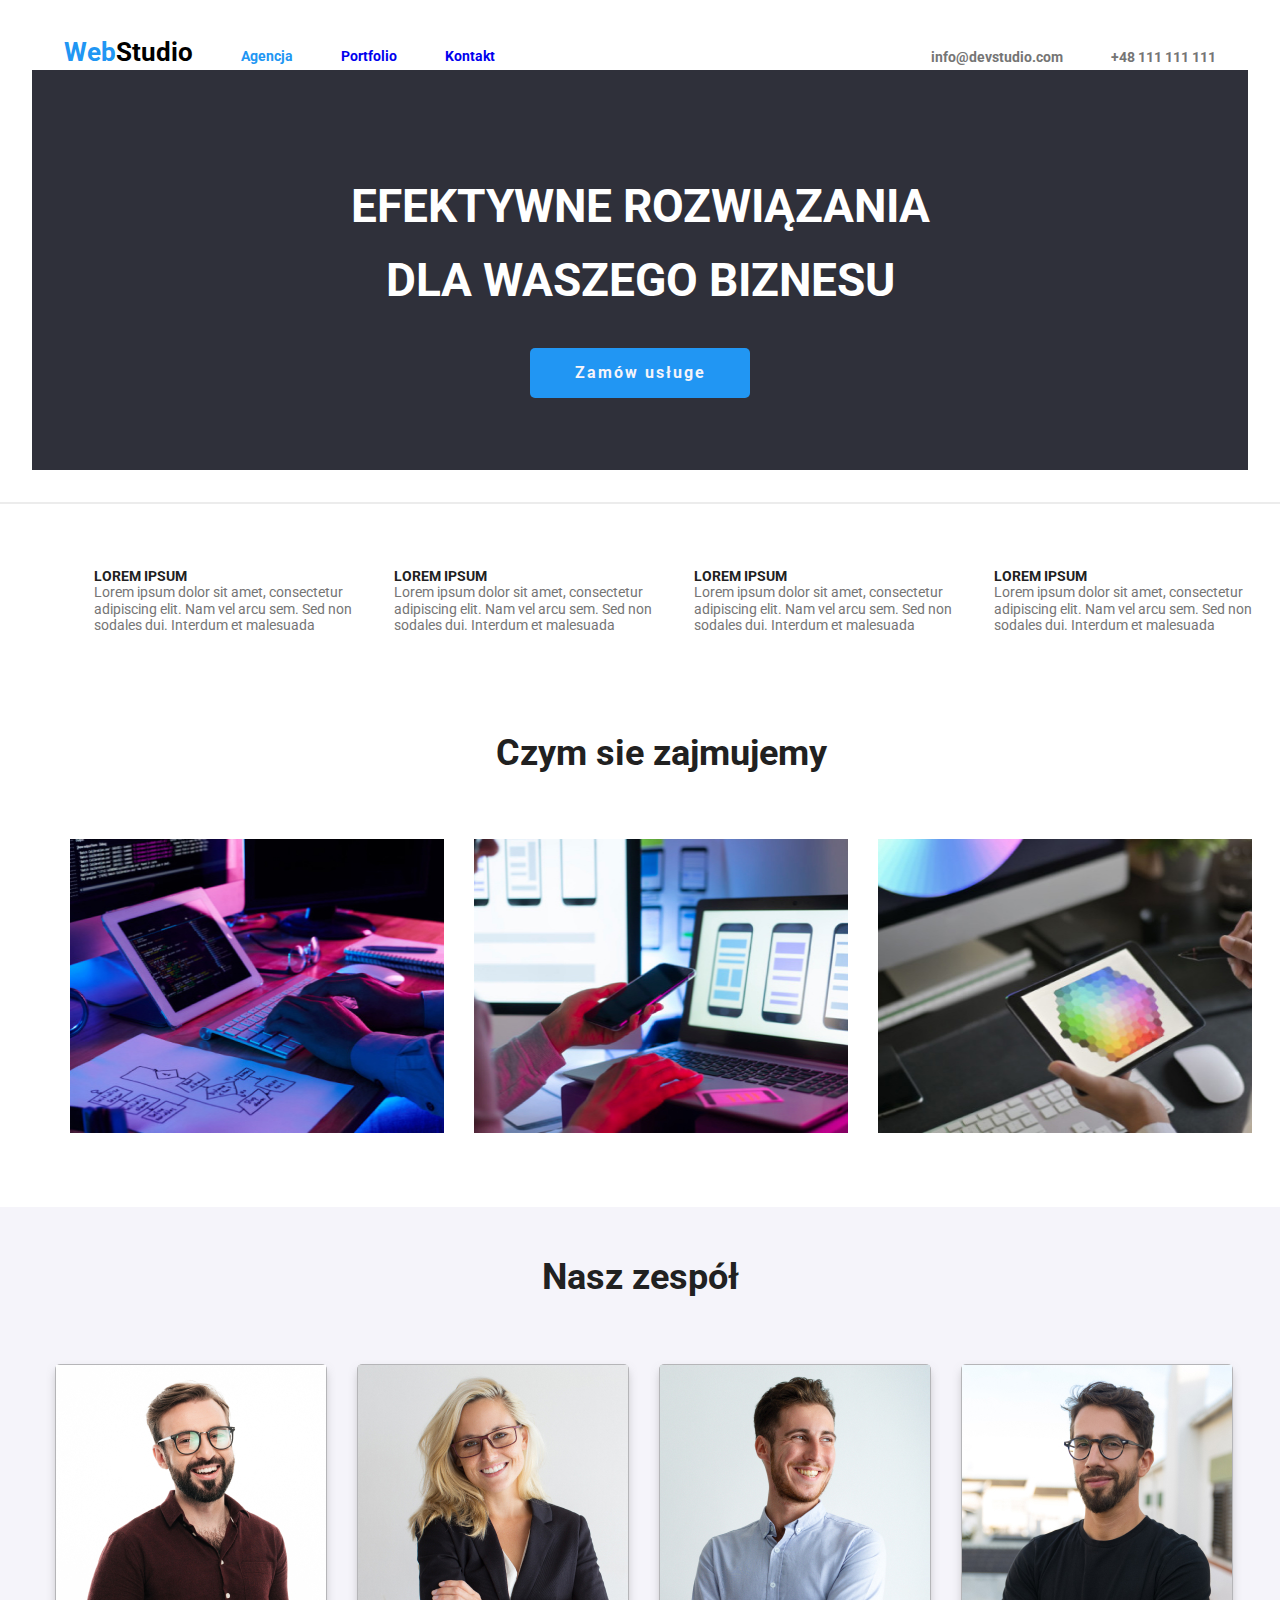
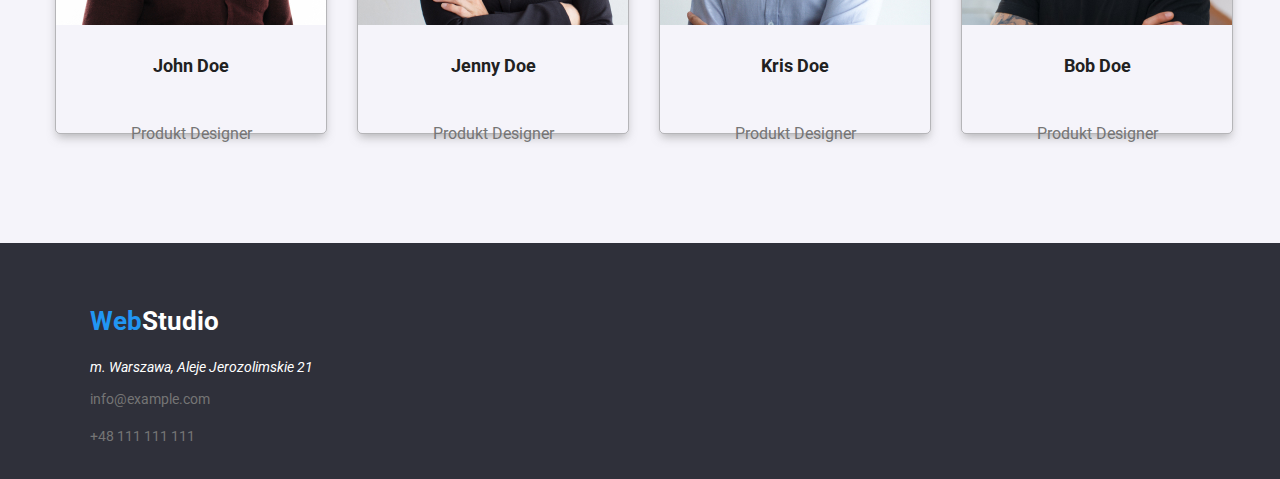
==== commit dbf76878: "dodanie section  i portfolio na flexie" ====
--- a/agencja.html
+++ b/agencja.html
@@ -51,7 +51,7 @@
 
     <main>
       <div>
-        <div class="container margin-button header-button">
+        <div class="container  section margin-button header-button">
           <ul class="button-list">
             <li>
               <h4 class="box-info-title">LOREM IPSUM</h4>
--- a/css/style.css
+++ b/css/style.css
@@ -31,7 +31,9 @@
   margin: 0 auto;
   width: 100%;
   max-width: 1200px;
-  padding: 0 15px;
+}
+.section {
+  padding: 0 94px;
 }
 
 .container-big {
@@ -210,8 +212,28 @@
   padding-bottom: 94px;
 }
 
+.portfolio-tabela {
+  display: flex;
+  align-items: center;
+  justify-content: space-between;
+  flex-direction: row;
+  flex-wrap: wrap;
+  padding: 30px;
+  gap: calc((100%- 60px) / 3);
+}
+
+.portfolio-item {
+  display: inline-block;
+  flex-direction: column;
+  border: 1px solid #eeeeee;
+  /* margin: 10px; */
+  margin-bottom: 30px;
+}
+
 .img-portfolio {
-  margin: 15px 15px 15px 15px;
+  display: block;
+  /* width: 370px;
+  height: 294px; */
 }
 
 .portfolio-space {
@@ -238,9 +260,12 @@
   color: #212121;
   font-family: 'Roboto';
   font-size: 18px;
+  padding: 24px;
 }
 .kategory {
+  display: block;
   font-size: 16px;
+  padding: 24px;
   font-family: 'Roboto';
   color: var(--color-grey);
 }
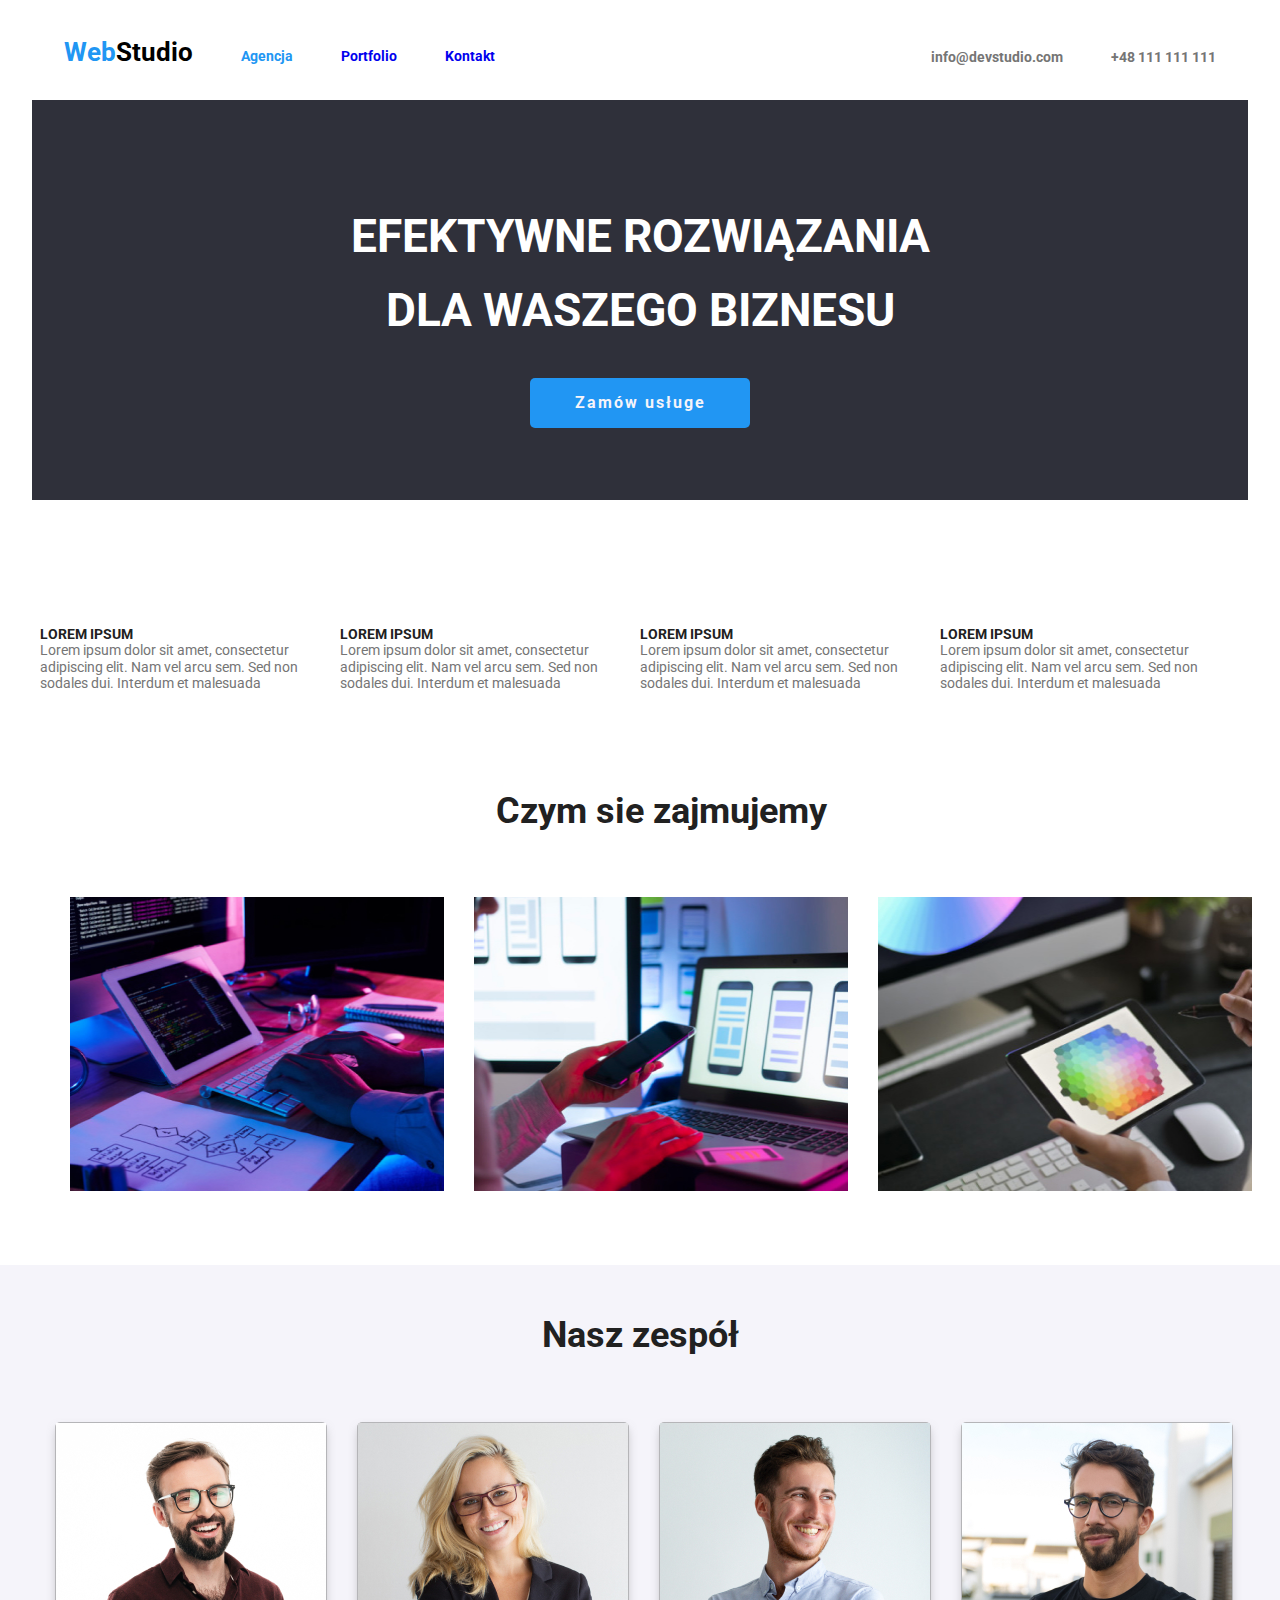
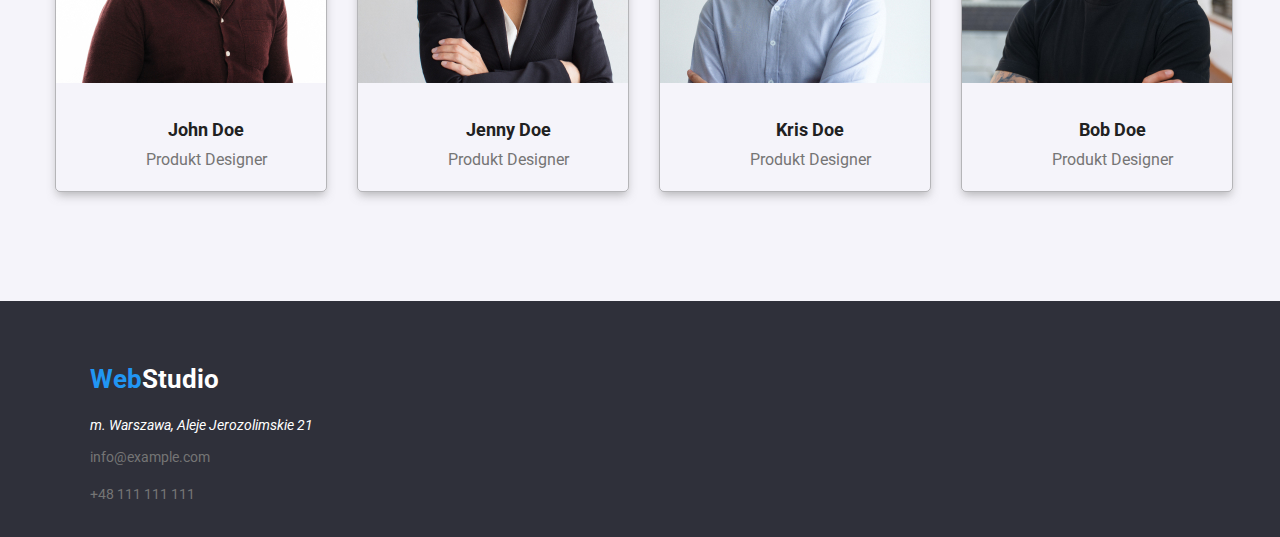
==== commit e7a150af: "poprawki" ====
--- a/agencja.html
+++ b/agencja.html
@@ -15,7 +15,7 @@
     <title>WebStudio Praca Domowa nr 3</title>
   </head>
   <body>
-    <header class="margin-bottom">
+    <header class="margin-agencja">
       <div class="container header-wrapper">
         <nav>
           <ul class="button-list">
--- a/css/style.css
+++ b/css/style.css
@@ -33,7 +33,7 @@
   max-width: 1200px;
 }
 .section {
-  padding: 0 94px;
+  padding: 94px 0px 94px 0px;
 }
 
 .container-big {
@@ -64,12 +64,16 @@
   height: auto;
 }
 
+.margin-agencja {
+  /* padding: 32px; */
+  margin: 32px;
+}
+
 .margin-bottom {
   border-bottom: 2px solid #ececec;
   padding: 32px;
 }
 .margin-button {
-  padding-top: 64px;
   padding-bottom: 50px;
 }
 
@@ -77,7 +81,9 @@
   display: flex;
   align-items: center;
   justify-content: space-between;
-}
+  /* margin-bottom: 30px; */
+}
+
 .header-button {
   display: flex;
   align-items: center;
@@ -140,10 +146,12 @@
 }
 
 .banner-background {
+  margin-top: 30px;
   background-color: #2f303a;
   text-align: center;
   width: 100%;
   height: 200px;
+  /* wiem  powinno być height: 600px; ale narazie głupio wygląda :) */
   padding-top: 100px;
   padding-bottom: 100px;
   color: var(--color-white);
@@ -215,18 +223,18 @@
 .portfolio-tabela {
   display: flex;
   align-items: center;
+  /* align-content: space-between; */
   justify-content: space-between;
   flex-direction: row;
   flex-wrap: wrap;
-  padding: 30px;
   gap: calc((100%- 60px) / 3);
+  /* column-gap: calc((100%- 60px) / 3); */
 }
 
 .portfolio-item {
   display: inline-block;
   flex-direction: column;
   border: 1px solid #eeeeee;
-  /* margin: 10px; */
   margin-bottom: 30px;
 }
 
@@ -237,7 +245,7 @@
 }
 
 .portfolio-space {
-  display: inline-block;
+  display: block;
   flex-direction: column;
   align-items: center;
   width: 270px;
@@ -257,15 +265,17 @@
 }
 
 .project-info {
+  display: block;
   color: #212121;
   font-family: 'Roboto';
   font-size: 18px;
-  padding: 24px;
+  padding-top: 30px;
+  padding-left: 30px;
 }
 .kategory {
   display: block;
   font-size: 16px;
-  padding: 24px;
+  padding: 10px 0px 30px 30px;
   font-family: 'Roboto';
   color: var(--color-grey);
 }
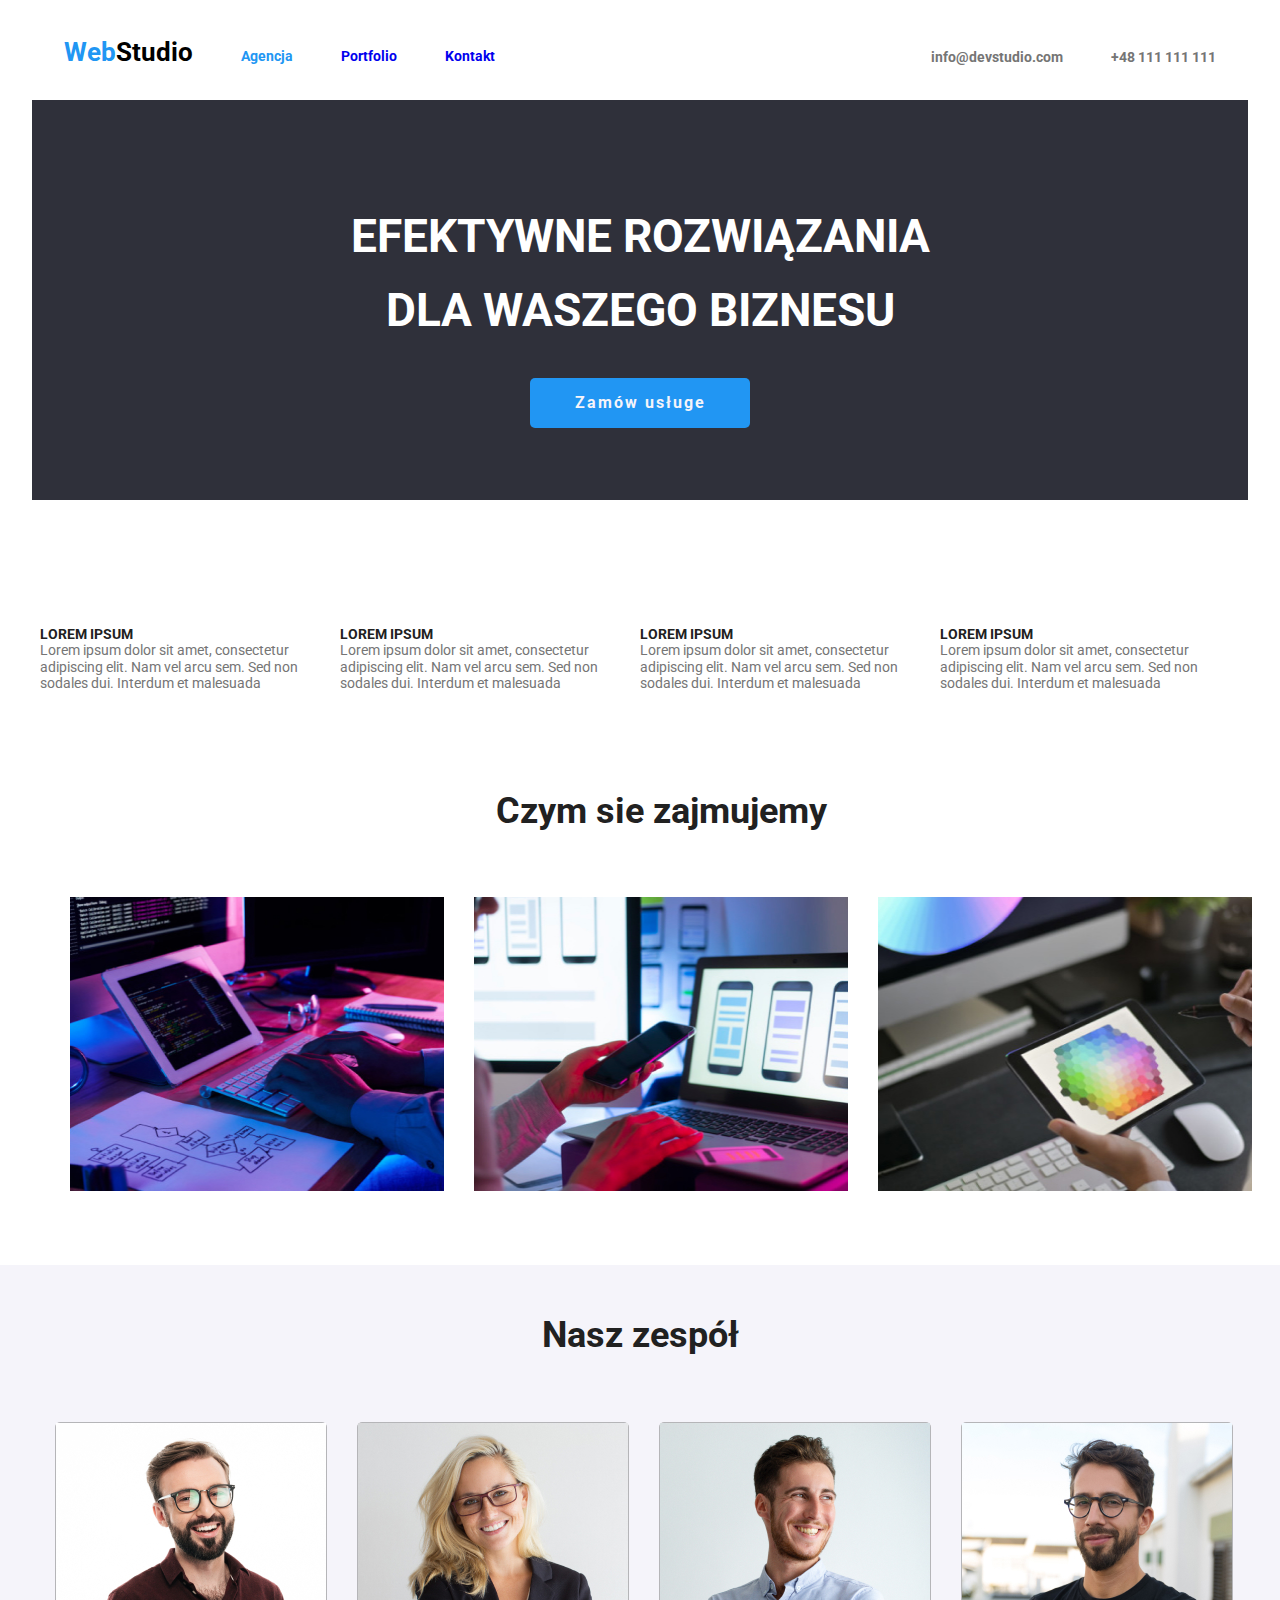
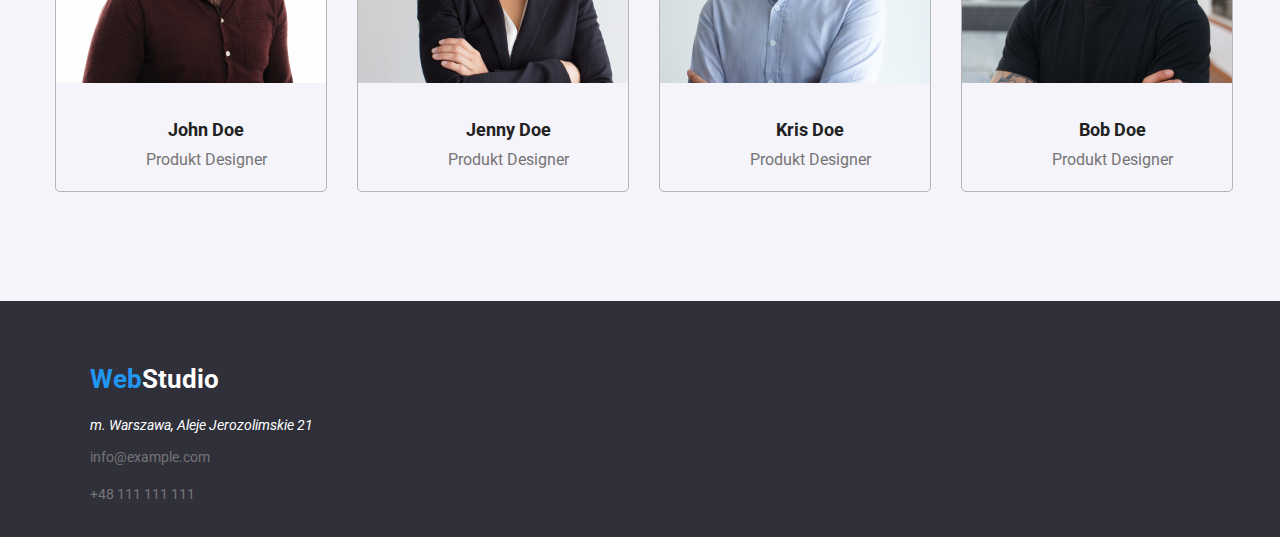
==== commit 82dd3992: "hover i button flex" ====
--- a/agencja.html
+++ b/agencja.html
@@ -23,7 +23,7 @@
               <a href="#" class="logo-text-black"><span class="logo-text-blue">Web</span>Studio</a>
             </li>
             <li class="list-menu">
-              <a href="./agencja.html" class="navigation active"><span>Agencja</span></a>
+              <a href="./agencja.html" class="active">Agencja</a>
             </li>
             <li class="list-menu"><a href="./portfolio.html" class="navigation">Portfolio</a></li>
             <li class="list-menu"><a href="./kontakt.html" class="navigation">Kontakt</a></li>
@@ -51,7 +51,7 @@
 
     <main>
       <div>
-        <div class="container  section margin-button header-button">
+        <div class="container section margin-button">
           <ul class="button-list">
             <li>
               <h4 class="box-info-title">LOREM IPSUM</h4>
--- a/css/style.css
+++ b/css/style.css
@@ -84,10 +84,11 @@
   /* margin-bottom: 30px; */
 }
 
-.header-button {
-  display: flex;
-  align-items: center;
-  justify-content: space-around;
+.button-kategory {
+  max-width: 20%;
+  display: flex;
+  align-items: center;
+  justify-content: space-evenly;
 }
 
 .logo-text-black {
@@ -171,6 +172,22 @@
   font-size: 46px;
   line-height: 1.6;
 }
+
+/* .button {
+  display: inline-block;
+  height: 38px;
+  margin: 8px;
+  padding: 6px 22px 6px 22px;
+  background-color: var(--color-white-dark);
+  color: var(--color-black);
+  border: none;
+  font-size: 16px;
+  text-align: center;
+  text-decoration: none;
+  cursor: pointer;
+  border-radius: 5px;
+} */
+
 .button {
   display: inline-block;
   height: 38px;
@@ -180,10 +197,13 @@
   color: var(--color-black);
   border: none;
   font-size: 16px;
-  text-align: center;
-  text-decoration: none;
   cursor: pointer;
   border-radius: 5px;
+}
+
+.button:hover {
+ transform: scale( 1.1);
+ transition: 2s;
 }
 
 .button-list {
@@ -229,7 +249,9 @@
   flex-wrap: wrap;
   gap: calc((100%- 60px) / 3);
   /* column-gap: calc((100%- 60px) / 3); */
-}
+border-top: 1px solid transparent;
+}
+
 
 .portfolio-item {
   display: inline-block;
@@ -252,7 +274,7 @@
   height: 368px;
   text-align: center;
   border: 1px solid rgba(117, 117, 117, 0.5);
-  box-shadow: 0 5px 10px -2px rgba(117, 117, 117, 0.5);
+  box-shadow: 0 5px 10px -2px rgba(117, 96, 96, 0);
   border-radius: 5px;
   margin: 15px;
 }
